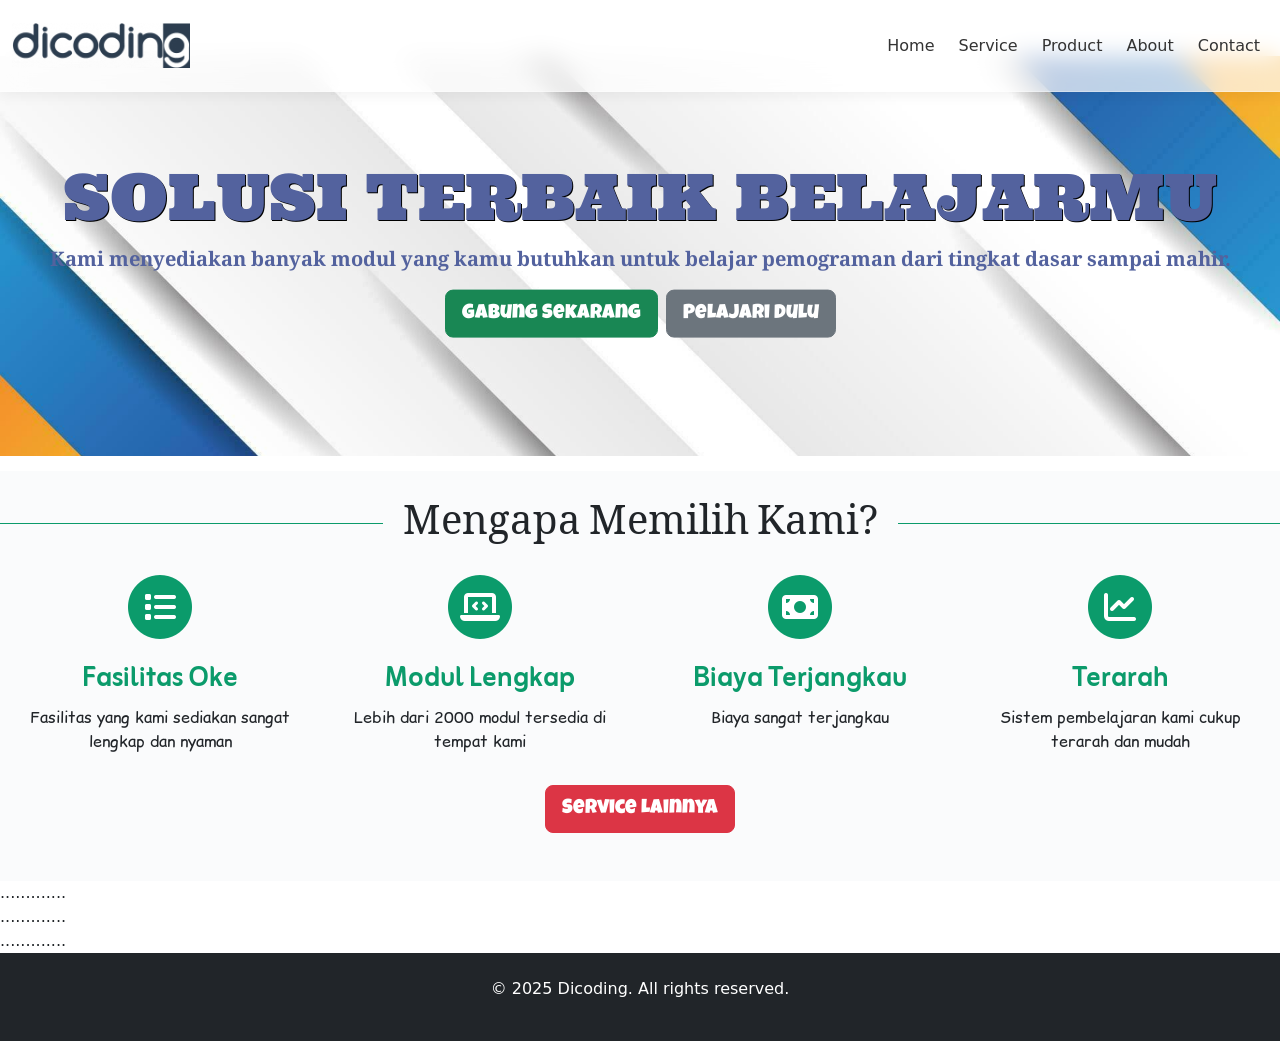
==== test/index.html @ 991a97ae "Membuat File Belajar BOOTSTRAP Dasar" ====
<!DOCTYPE html>
<html lang="en">
<head>
    <meta charset="UTF-8">
    <meta name="viewport" content="width=device-width, initial-scale=1.0">
    <title>Landing Page</title>
    <!-- Bootstrap CSS -->
    <link href="https://cdn.jsdelivr.net/npm/bootstrap@5.3.8/dist/css/bootstrap.min.css" rel="stylesheet" integrity="sha384-sRIl4kxILFvY47J16cr9ZwB07vP4J8+LH7qKQnuqkuIAvNWLzeN8tE5YBujZqJLB" crossorigin="anonymous">
    
    <!-- Google Fonts -->
    <link rel="preconnect" href="https://fonts.googleapis.com">
    <link rel="preconnect" href="https://fonts.gstatic.com" crossorigin>
    <link href="https://fonts.googleapis.com/css2?family=Ultra&family=Noto+Serif:wght@400&family=Noto+Serif+Old+Uyghur&family=Zain:wght@700&family=Luckiest+Guy&family=Comic+Relief:wght@400&display=swap" rel="stylesheet">
    
    <!-- Font Awesome -->
    <link rel="stylesheet" href="https://cdnjs.cloudflare.com/ajax/libs/font-awesome/6.4.0/css/all.min.css">

    <link rel="stylesheet" href="app.css">
</head>
<body>
    <!--Navigasi Bar-->
    <!-- Kode 2 - BENAR -->
    <nav class="navbar navbar-expand-lg fixed-top custom-navbar">
    <div class="container-fluid">
        <a href="index.html" class="navbar-brand"><img src="image/logo.png" alt="Logo"></a>
        <button class="navbar-toggler" type="button" 
                data-bs-toggle="collapse" 
                data-bs-target="#navbarContent" 
                aria-controls="navbarContent" 
                aria-expanded="false" 
                aria-label="Toggle Navigation">
            <span class="navbar-toggler-icon"></span>
        </button>

        <div class="collapse navbar-collapse" id="navbarContent">
            <ul class="navbar-nav ms-auto">
                <li class="nav-item active">
                    <a href="#" class="nav-link">Home</a>
                </li>
                <li class="nav-item">
                    <a href="#service" class="nav-link">Service</a>
                </li>
                <li class="nav-item">
                    <a href="#product" class="nav-link">Product</a>
                </li>
                <li class="nav-item">
                    <a href="#about" class="nav-link">About</a>
                </li>
                <li class="nav-item">
                    <a href="#contact" class="nav-link">Contact</a>
                </li>
            </ul>
        </div>
    </div>
    </nav>

    <!--Header-->
    <header class="background-header">
        <div class="container-fluid text-center py-5 position-absolute top-50 start-50 translate-middle">
            <h1 class="display-3">SOLUSI TERBAIK BELAJARMU</h1>
            <p class="lead fw-bold">
                Kami menyediakan banyak modul yang kamu butuhkan untuk belajar pemograman dari tingkat dasar sampai mahir.
            </p>
            <p class="d-flex justify-content-center align-items-center gap-2 flex-wrap">
                <a href="#" class="btn btn-success btn-lg" style="text-shadow: none;" role="button">Gabung Sekarang</a>
                <a href="#" class="btn btn-secondary btn-lg" style="text-shadow: none;" role="button">Pelajari Dulu</a>
            </p>
        </div>
    </header>


    <!--Service-->
    <section id="service" class="container-fluid service-style">
         <div class="row text-center">
            <div class="col-12 pb-4">
                <h2 class="display-6 mt-4">Mengapa Memilih Kami?</h2>
            </div>

        <div class="col-12 col-sm-6 col-lg-3">
            <span class="fa-stack fa-2x">
                <i class="fa-classic fa-solid fa-circle fa-stack-2x text-green"></i>
                <i class="fa-classic fa-solid fa-list fa-stack-1x text-white"></i>
            </span>
            <h3 class="mt-4 text-green">Fasilitas Oke</h3>
            <p>Fasilitas yang kami sediakan sangat lengkap dan nyaman</p>
         </div>  

         <div class="col-12 col-sm-6 col-lg-3">
            <span class="fa-stack fa-2x">
                <i class="fa-classic fa-solid fa-circle fa-stack-2x text-green"></i>
                <i class="fa-classic fa-solid fa-laptop-code fa-stack-1x text-white"></i>
            </span>
            <h3 class="mt-4 text-green">Modul Lengkap</h3>
            <p>Lebih dari 2000 modul tersedia di tempat kami</p>
         </div>  

         <div class="col-12 col-sm-6 col-lg-3">
            <span class="fa-stack fa-2x">
                <i class="fa-classic fa-solid fa-circle fa-stack-2x text-green"></i>
                <i class="fa-classic fa-solid fa-money-bill fa-stack-1x text-white"></i>
            </span>
            <h3 class="mt-4 text-green">Biaya Terjangkau</h3>
            <p>Biaya sangat terjangkau</p>
         </div>

         <div class="col-12 col-sm-6 col-lg-3">
            <span class="fa-stack fa-2x">
                <i class="fa-classic fa-solid fa-circle fa-stack-2x text-green"></i>
                <i class="fa-classic fa-solid fa-chart-line fa-stack-1x text-white"></i>
            </span>
            <h3 class="mt-4 text-green">Terarah</h3>
            <p>Sistem pembelajaran kami cukup terarah dan mudah</p>
         </div>

         <div class="col-12 pt-3 mb-5">
            <a href="#" class="btn btn-danger text-white bg-red btn-lg" target="_self" role="button">Service Lainnya</a>
         </div>
        </div>     
    </section>

    <!--Product-->
    <section id="product">
        .............
    </section>

    <!--About-->
    <section id="about">
        .............
    </section>

    <!--Contact-->
    <section id="contact">
        .............
    </section>
    


    <!-- Footer -->
    <footer class="py-4 bg-dark text-white text-center">
        <p>&copy; 2025 Dicoding. All rights reserved.</p>
    </footer>
    
    <!-- Bootstrap JS -->
        <script src="https://cdn.jsdelivr.net/npm/bootstrap@5.3.8/dist/js/bootstrap.bundle.min.js" integrity="sha384-FKyoEForCGlyvwx9Hj09JcYn3nv7wiPVlz7YYwJrWVcXK/BmnVDxM+D2scQbITxI" crossorigin="anonymous"></script>
        <script src="https://cdn.jsdelivr.net/npm/@popperjs/core@2.11.8/dist/umd/popper.min.js" integrity="sha384-I7E8VVD/ismYTF4hNIPjVp/Zjvgyol6VFvRkX/vR+Vc4jQkC+hVqc2pM8ODewa9r" crossorigin="anonymous"></script>
        <script src="https://cdn.jsdelivr.net/npm/bootstrap@5.3.8/dist/js/bootstrap.min.js" integrity="sha384-G/EV+4j2dNv+tEPo3++6LCgdCROaejBqfUeNjuKAiuXbjrxilcCdDz6ZAVfHWe1Y" crossorigin="anonymous"></script>
        <script href="app.js"></script>
</body>
</html>
---- test/app.css ----
body {
    padding-top: 56px;
}

/* .jumbotron {
    background-color: cadetblue;
    text-shadow: #000 1px 1px;
} */

.background-header {
    background-image: url('image/banner.png');
    background-color: #fafbfc;
    height: 400px;
    background-position: center;
    background-repeat: no-repeat;
    background-size: cover;
    position: relative;
    text-shadow: #000 1px 1px;
}

/* .btn-primer {
    background-color: #00bd8e;
    border-color: #0b9b6b;
    color: #fff;
    text-shadow: none;
}

.btn-primer:hover {
    background-color: #038c6a;
    border-color: #038c6a;
    color: #fff;
    text-shadow: none;
} */

.custom-navbar {
    backdrop-filter: blur(12px);
    background: rgba(255, 255, 255, 0.7) !important;
    border-bottom: 1px solid rgba(255, 255, 255, 0.3);
    box-shadow: 0 4px 12px rgba(0,0,0,0.05);
    padding: 18px 0;
    transition: all 0.35s ease;
}

.custom-navbar.flex-shrink {
    background: rgba(255, 255, 255, 0.95) !important;
    padding: 6px 0;
    backdrop-filter: blur(5px);
    box-shadow: 0 4px 18px rgba(0,0,0,0.15);
}

.navbar-brand img {
    height: 45px;
}

.navbar-toggler {
   border: none;
}

.navbar-toggler:focus {
    box-shadow: none;
}

.nav-link {
    font-weight: 500;
    position: relative;
    padding: 8px 12px;
    margin-left: 8px;
    transition: 0.3s ease;
    color: #333 !important;
}

.nav-link:hover {
    color: #00b4d8 !important;
}

.nav-link::after {
    content: "";
    position: absolute;
    left: 0;
    bottom: 0;
    width: 0%;
    height: 2px;
    background: #00b4d8;
    transition: width 0.3s ease;
}

.nav-link:hover::after {
    width: 100%;
}



.display-3 {
    font-family: "Ultra", serif;
    font-weight: 400;
    color: #53629E;
}

.lead {
    font-family: "Noto Serif", sans-serif;
    font-weight: 400;
    color: #53629E;
    text-shadow: none;
}

.btn {
    font-family: "Luckiest Guy", cursive;
    font-weight: 400;
}

.service-style {
    margin-top: 15px;
    background-color: #fafbfc;
}

.col-12 h2 {
    font-family: "Noto Serif Old Uyghur", serif;
    font-weight: 400;
}

.col-sm-6 h3 {
     font-family: "Zain", sans-serif;
    font-weight: 700;
}

.col-sm-6 p {
    font-family: "Comic Relief", system-ui;
    font-weight: 400;
}

.text-green {
    color: #0b9b6b;
}

/* .bg-red {
    background-color: #f25757;
}

.bg-red:hover {
    background-color: #b33131;
    border-color: #9b2626;
    color: #fff;
    text-shadow: none;
} */

.col-12 h2:before,
.col-12 h2:after {
    background-color: #0b9b6b;
    content: "";
    display: inline-block;
    height: 1px;
    position: relative;
    vertical-align: middle;
    width: 50%;
}

.col-12 h2::before {
    right: 0.5em;
    margin-left: -50%;
}

.col-12 h2::after {
    left: 0.5em;
    margin-right: -50%;
}
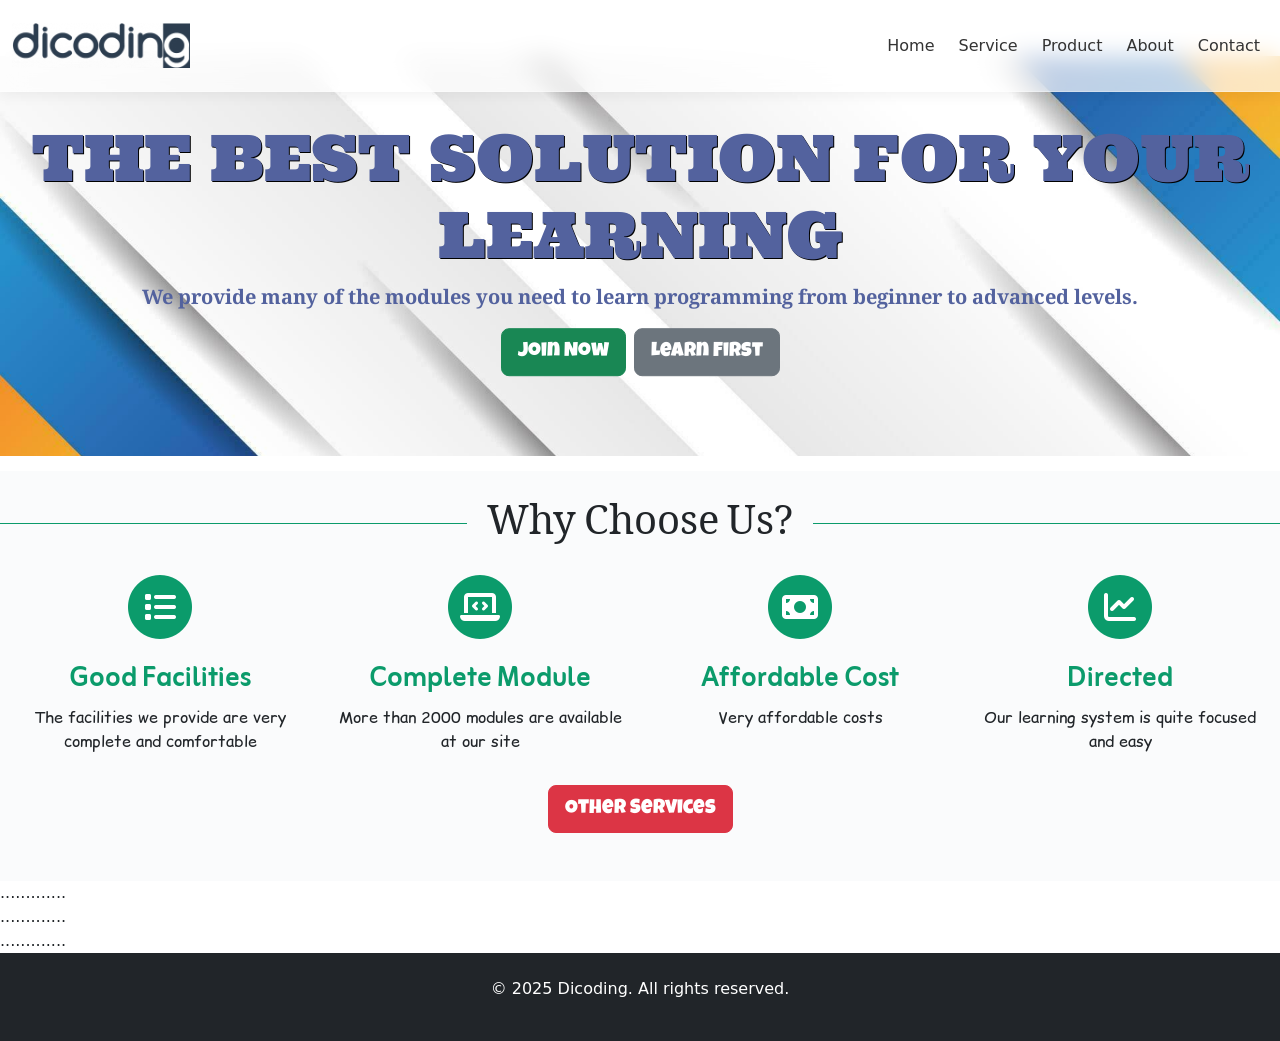
==== commit 84cdc51a: "Creating a Basic BOOTSTRAP Learning File" ====
--- a/test/index.html
+++ b/test/index.html
@@ -57,13 +57,13 @@
     <!--Header-->
     <header class="background-header">
         <div class="container-fluid text-center py-5 position-absolute top-50 start-50 translate-middle">
-            <h1 class="display-3">SOLUSI TERBAIK BELAJARMU</h1>
+            <h1 class="display-3">THE BEST SOLUTION FOR YOUR LEARNING</h1>
             <p class="lead fw-bold">
-                Kami menyediakan banyak modul yang kamu butuhkan untuk belajar pemograman dari tingkat dasar sampai mahir.
+                We provide many of the modules you need to learn programming from beginner to advanced levels.
             </p>
             <p class="d-flex justify-content-center align-items-center gap-2 flex-wrap">
-                <a href="#" class="btn btn-success btn-lg" style="text-shadow: none;" role="button">Gabung Sekarang</a>
-                <a href="#" class="btn btn-secondary btn-lg" style="text-shadow: none;" role="button">Pelajari Dulu</a>
+                <a href="#" class="btn btn-success btn-lg" style="text-shadow: none;" role="button">Join Now</a>
+                <a href="#" class="btn btn-secondary btn-lg" style="text-shadow: none;" role="button">Learn First</a>
             </p>
         </div>
     </header>
@@ -73,7 +73,7 @@
     <section id="service" class="container-fluid service-style">
          <div class="row text-center">
             <div class="col-12 pb-4">
-                <h2 class="display-6 mt-4">Mengapa Memilih Kami?</h2>
+                <h2 class="display-6 mt-4">Why Choose Us?</h2>
             </div>
 
         <div class="col-12 col-sm-6 col-lg-3">
@@ -81,8 +81,8 @@
                 <i class="fa-classic fa-solid fa-circle fa-stack-2x text-green"></i>
                 <i class="fa-classic fa-solid fa-list fa-stack-1x text-white"></i>
             </span>
-            <h3 class="mt-4 text-green">Fasilitas Oke</h3>
-            <p>Fasilitas yang kami sediakan sangat lengkap dan nyaman</p>
+            <h3 class="mt-4 text-green">Good Facilities</h3>
+            <p>The facilities we provide are very complete and comfortable</p>
          </div>  
 
          <div class="col-12 col-sm-6 col-lg-3">
@@ -90,8 +90,8 @@
                 <i class="fa-classic fa-solid fa-circle fa-stack-2x text-green"></i>
                 <i class="fa-classic fa-solid fa-laptop-code fa-stack-1x text-white"></i>
             </span>
-            <h3 class="mt-4 text-green">Modul Lengkap</h3>
-            <p>Lebih dari 2000 modul tersedia di tempat kami</p>
+            <h3 class="mt-4 text-green">Complete Module</h3>
+            <p>More than 2000 modules are available at our site</p>
          </div>  
 
          <div class="col-12 col-sm-6 col-lg-3">
@@ -99,8 +99,8 @@
                 <i class="fa-classic fa-solid fa-circle fa-stack-2x text-green"></i>
                 <i class="fa-classic fa-solid fa-money-bill fa-stack-1x text-white"></i>
             </span>
-            <h3 class="mt-4 text-green">Biaya Terjangkau</h3>
-            <p>Biaya sangat terjangkau</p>
+            <h3 class="mt-4 text-green">Affordable Cost</h3>
+            <p>Very affordable costs</p>
          </div>
 
          <div class="col-12 col-sm-6 col-lg-3">
@@ -108,12 +108,12 @@
                 <i class="fa-classic fa-solid fa-circle fa-stack-2x text-green"></i>
                 <i class="fa-classic fa-solid fa-chart-line fa-stack-1x text-white"></i>
             </span>
-            <h3 class="mt-4 text-green">Terarah</h3>
-            <p>Sistem pembelajaran kami cukup terarah dan mudah</p>
+            <h3 class="mt-4 text-green">Directed</h3>
+            <p>Our learning system is quite focused and easy</p>
          </div>
 
          <div class="col-12 pt-3 mb-5">
-            <a href="#" class="btn btn-danger text-white bg-red btn-lg" target="_self" role="button">Service Lainnya</a>
+            <a href="#" class="btn btn-danger text-white bg-red btn-lg" target="_self" role="button">Other Services</a>
          </div>
         </div>     
     </section>
